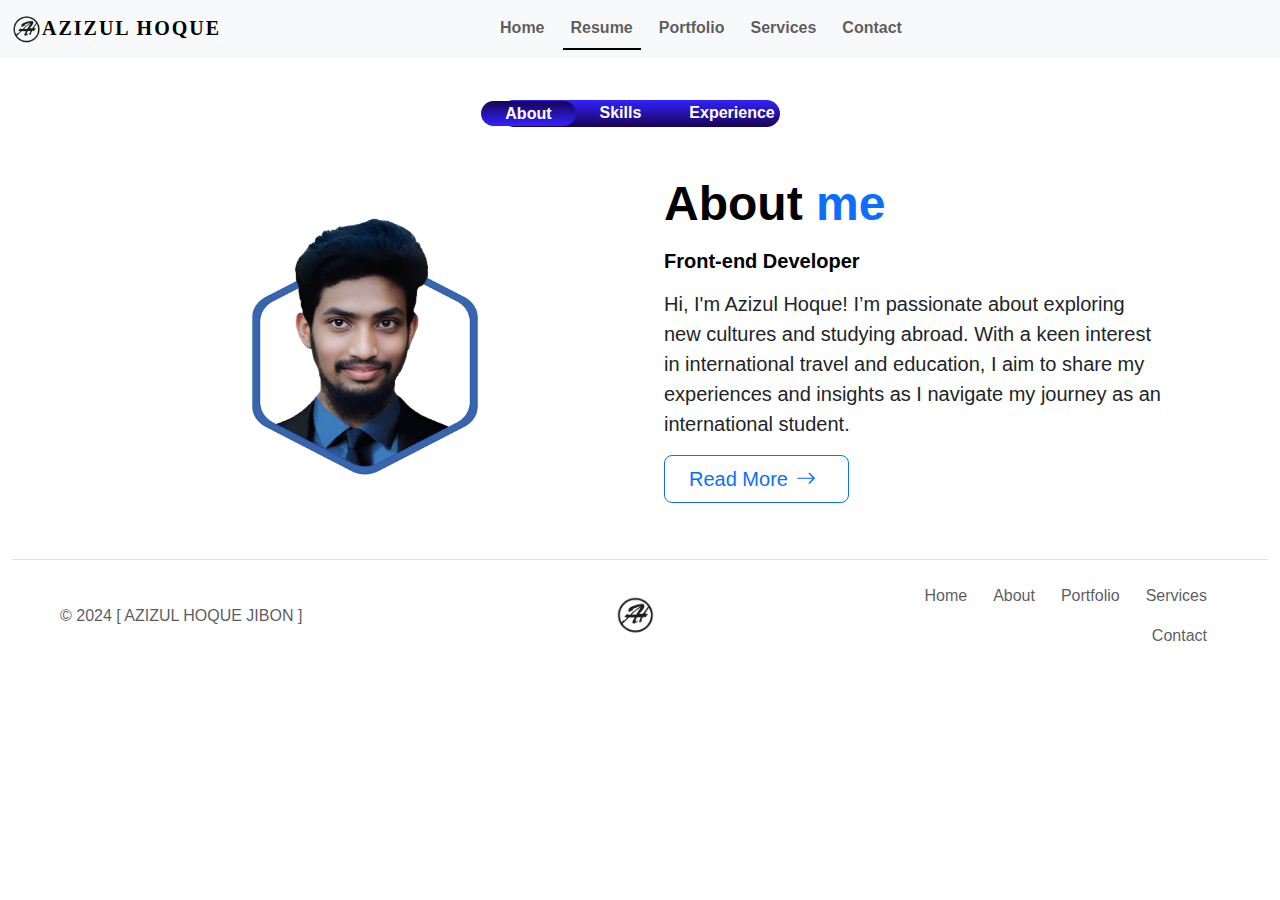
==== about.html @ 3feb4db6 "Add files via upload" ====
<!doctype html>
<html lang="en">
  <head>
    <meta charset="utf-8">
    <meta name="viewport" content="width=device-width, initial-scale=1">
    <title>azizulhoquejibon</title>
    <link rel="shortcut icon" href="assets/img/logo-w.png" type="image/x-icon">
    <link rel="stylesheet" href="assets/css/style.css">
    <link rel="stylesheet"href="https://cdnjs.cloudflare.com/ajax/libs/animate.css/4.1.1/animate.min.css">
    <link rel="preconnect" href="https://fonts.googleapis.com">
    <link rel="preconnect" href="https://fonts.gstatic.com" crossorigin>
    <link href="https://fonts.googleapis.com/css2?family=Lobster&display=swap" rel="stylesheet">

    <link rel="stylesheet" href="https://cdn.jsdelivr.net/npm/bootstrap-icons@1.3.0/font/bootstrap-icons.css">

    <link href="https://cdn.jsdelivr.net/npm/bootstrap@5.3.3/dist/css/bootstrap.min.css" rel="stylesheet" integrity="sha384-QWTKZyjpPEjISv5WaRU9OFeRpok6YctnYmDr5pNlyT2bRjXh0JMhjY6hW+ALEwIH" crossorigin="anonymous">
  </head>
  <body>
  <header class="container-fluid">
    <nav class="navbar navbar-expand-lg bg-body-tertiary fixed-top ">
        <div class="container-fluid">
          <a class="navbar-brand logo" href="index.html" ><img src="assets/img/logo.png" alt="" class="logo-img">AZIZUL HOQUE</a>
          <button class="navbar-toggler" type="button" data-bs-toggle="collapse" data-bs-target="#navbarSupportedContent" aria-controls="navbarSupportedContent" aria-expanded="false" aria-label="Toggle navigation">
            <span class="navbar-toggler-icon"></span>
          </button>
          <div class="collapse navbar-collapse" id="navbarSupportedContent">
            <ul class="navbar-nav me-auto mb-2 mb-lg-0 fw-bold ">
              <li class="nav-item NAV ">
                <a class="nav-link" aria-current="page" href="index.html">Home</a>
              </li>
              <li class="nav-item NAV active">
                <a class="nav-link" aria-current="page" href="about.html">Resume</a>
              </li>
              <li class="nav-item NAV">
                <a class="nav-link" aria-current="page" href="portfolio.html">Portfolio</a>
              </li>
              <li class="nav-item NAV">
                <a class="nav-link" aria-current="page" href="services.html">Services</a>
              </li>
              <li class="nav-item NAV">
                <a class="nav-link" aria-current="page" href="contact.html">Contact</a>
              </li>
            </ul>
          </div>
        </div>
      </nav>

  </header>
  <main>
    <header class="display-8 fw-bold text-body-emphasis lh-2 mb-3 ">
      <div class="d-flex justify-content-center nav_box text-white" >
        <div class="px-4 nav_boxs actives"><a class="nav-link " aria-current="page" href="about.html">About</a></div>
        <div class="px-4 nav_boxs"><a class="nav-link" aria-current="page" href="skills.html">Skills</a></div>
        <div class="px-4 nav_boxs"><a class="nav-link" aria-current="page" href="experience.html">Experience</a></div>
      </div>
    </header>
  

    <div class="container col-xxl-8 px-5 py-2">
      <div class="row flex-lg-row-reverse align-items-center g-5 py-4">
        <div class="col-lg-6">
          <h2 class="display-5 fw-bold text-body-emphasis lh-2 mb-3 animate__animated animate__backInDown animate__delay-1s">About <span class="text-primary">me </span></h2>
          <h5 class=" fw-bold text-body-emphasis lh-5 mb-3">Front-end Developer</h5>
          <p class="lead">Hi, I'm Azizul Hoque! I’m passionate about exploring new cultures and studying abroad. With a keen interest in international travel and education, I aim to share my experiences and insights as I navigate my journey as an international student.</p>
          <div class="d-grid gap-2 d-md-flex justify-content-md-start">
            <button type="button" onclick="document.location='contact.html'" class="btn btn-outline-primary btn-lg px-4 me-md-2">Read More<i class="bi bi-arrow-right px-2"></i></button>
          </div>
        </div>
        <div class="col-10 col-sm-8 col-lg-6">
          <img src="assets/img/myphoto.png" class="d-block mx-lg-auto img-fluid home-img " alt="Bootstrap Themes" width="300" height="300" loading="lazy">
        </div>
      </div>
    </div>
  </main>
    <footer>
        <div class="container-fluid">
            <footer class="d-flex flex-wrap justify-content-between align-items-center py-3 my-4 border-top px-5">
              <p class="col-md-4 mb-0 text-body-secondary">&copy; 2024 [ AZIZUL HOQUE JIBON ] </p>
          
              <a href="index.html" class="col-md-4 d-flex align-items-center justify-content-center mb-3 mb-md-0 me-md-auto link-body-emphasis text-decoration-none">
                <img class="bi me-2" width="40" height="40" src="assets/img/logo.png" alt="">
              </a>
          
              <ul class="nav col-md-4 justify-content-end">
                <li class="nav-item"><a href="index.html" class="nav-link px-2 text-body-secondary">Home</a></li>
                <li class="nav-item"><a href="about.html" class="nav-link px-2 text-body-secondary">About</a></li>
                <li class="nav-item"><a href="portfolio.html" class="nav-link px-2 text-body-secondary">Portfolio</a></li>
                <li class="nav-item"><a href="services.html" class="nav-link px-2 text-body-secondary">Services</a></li>
                <li class="nav-item"><a href="contact.html" class="nav-link px-2 text-body-secondary">Contact</a></li>
              </ul>
            </footer>
          </div>
    </footer>



    <script src="https://cdn.jsdelivr.net/npm/bootstrap@5.3.3/dist/js/bootstrap.bundle.min.js" integrity="sha384-YvpcrYf0tY3lHB60NNkmXc5s9fDVZLESaAA55NDzOxhy9GkcIdslK1eN7N6jIeHz" crossorigin="anonymous"></script>
  </body>
</html>
---- assets/css/style.css ----
*{
    margin: 0;
    padding: 0;
    box-sizing: border-box;
    font-family: 'Poppins',sans-serif;
}
.logo-img{
    width: 30px;
}
.logo{
    font-family: "Meddon", cursive;
    font-weight: 800;
    letter-spacing: 2px;
}
.home-img{
    animation: home-imgs 4s ease-in-out infinite;
}

@keyframes home-imgs{
    0%{
        transform: translateY(0);
    }
    50%{
        transform: translateY(-2.3rem);
    }
    100%{
        transform: translateY(0);
    }
}

.navbar-nav{
    margin-left: 250px;
}
.nav-item{
    margin: 0 5px ;
}
.NAV:hover{
    color: #000;
    border-bottom:2px solid black ;
}
.active{
    color: #000;
    border-bottom:2px solid black ;
}
.texta{
    position: relative;
    color: #4070F4;
}
main{
    margin-top: 100px;
}
.auto-types:before{
    content: "";
    position: absolute;
    top: 0;
    left: 0;
    height: 100%;
    width: 100%;
    background: #fff;
    border-left:5px solid #4070F4 ;
    animation: animat 5s steps(12) infinite;
}

@keyframes animat {
    40%,60%{
        left: 100%;
    }
    100%{
        left: 0%;
    }
}
.nav_box{
    /* background-color: #4070F4; */
    background: linear-gradient(#3122ff,#190353);
    padding: 1px;
    margin: 0 500px;
    border-radius: 20px;
}
.nav_boxs:hover{
    /* background-color: #fff; */
    background: linear-gradient(#190353,#3122ff);
    padding: 0.5px;
    border-radius: 20px;
}
.actives{
    /* background-color: #fff; */
    background: linear-gradient(#190353,#3122ff);
    padding: 0.5px;
    border-radius: 20px;
}
.icon a{
    font-size: 200;
    color: #000;
}

.icon a:hover{
    color: #4070F4;
    scale: 1.5;
}

/* services */
.cards{
    transition: .5s ease-in-out;
}

.cards:hover{
    transform: scale(1.05);
    border: 2px solid #4070F4;
}
/* blog */
.blog-container{
    display: grid;
    grid-template-columns: repeat(3,1fr);
    align-items: center;
    gap: 2.5rem;
}

.blog-box-one{
    position: relative;
    border-radius: 2rem;
    overflow: hidden;
    display: flex;
}
.blog-box-one img{
    width: 100%;
    transition: .5s ease;
}
.blog-box-one:hover img{
   transform: scale(1.1);
}

.blog-box-one .blog-layer{
    position: absolute;
    bottom: 0;
    left: 0;
    width: 100%;
    height: 100%;
    background: linear-gradient(rgb(0,0,0,.1) ,#4070F4);
    display: flex;
    justify-content: center;
    align-items: center;
    flex-direction: column;
    text-align: center;
    padding: 2px 10px;
    transform: translateY(100%);
    transition: .5s ease;
}

.blog-box-one:hover .blog-layer{
    transform: translateY(0%);
}
/* experience */
.ex_boxs{
    transition: 5s ease ;
}
.ex_box:hover{
    transform: scale(1.05);
}

/* custom scrollbar */
::-webkit-scrollbar{
    width: 5px;
}
::-webkit-scrollbar-track{
    background-color: #d1e5ff;
}
::-webkit-scrollbar-thumb{
    background: linear-gradient(#642bff,#ff22e6);
    border-radius: 30px;
}

@media screen and (max-width: 992px) {
    .blog-container{
        grid-template-columns: repeat(2,1fr);
    }
    .nav_box{
        margin: 0 300px;
    }
}




@media screen and (max-width: 767px) {
    .blog-container{
        grid-template-columns: repeat(1,1fr);
    }
    .nav_box{
        margin: 0 200px;
    }
}


@media screen and (max-width: 576px ) {
    .nav_box{
        margin: 0 10px;
    }
}
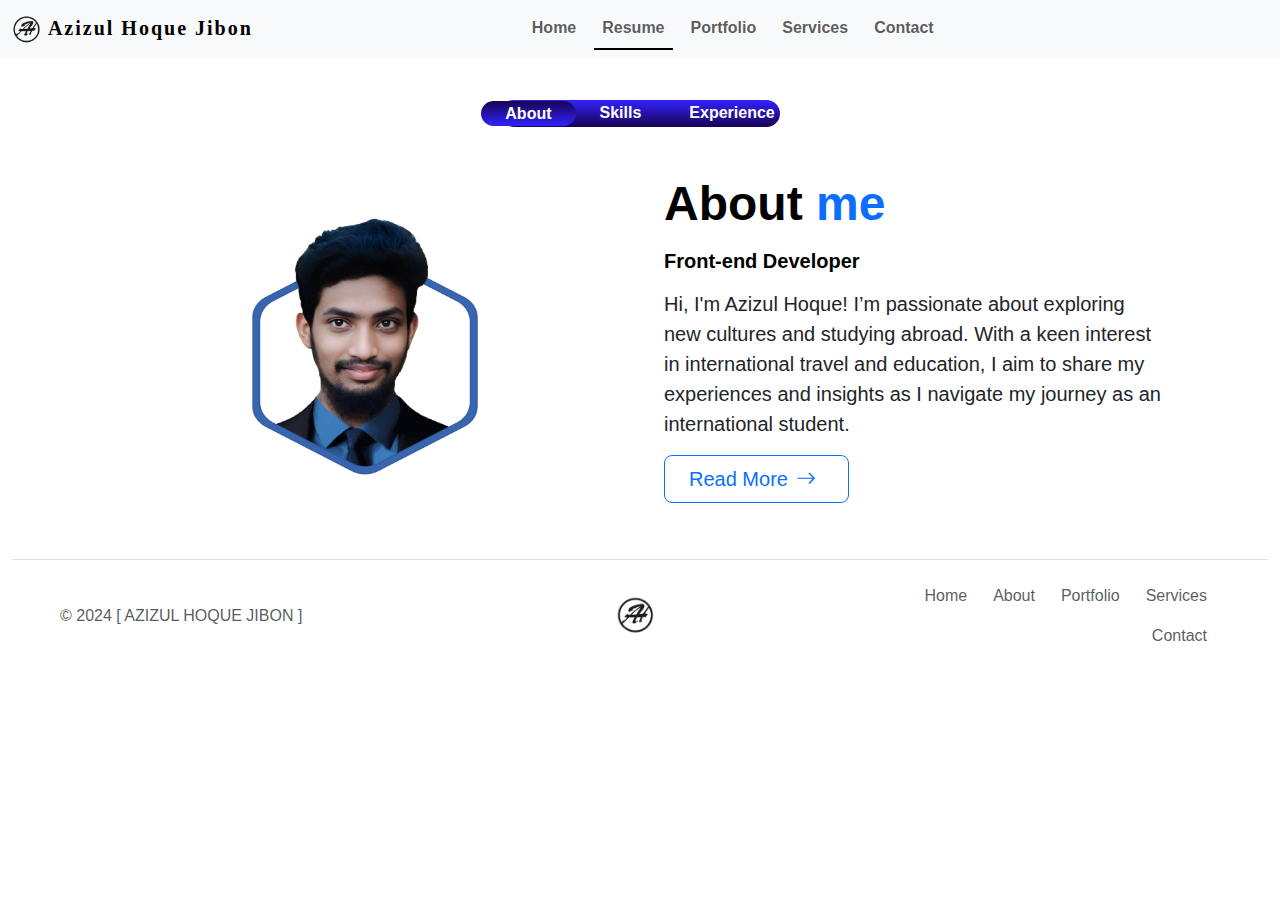
==== commit 35013aaf: "Add files via upload" ====
--- a/about.html
+++ b/about.html
@@ -16,10 +16,21 @@
     <link href="https://cdn.jsdelivr.net/npm/bootstrap@5.3.3/dist/css/bootstrap.min.css" rel="stylesheet" integrity="sha384-QWTKZyjpPEjISv5WaRU9OFeRpok6YctnYmDr5pNlyT2bRjXh0JMhjY6hW+ALEwIH" crossorigin="anonymous">
   </head>
   <body>
+
+    <section id="preloader">
+      <div class="container con_ring" >
+        <div class="ring"></div>
+        <div class="ring"></div>
+        <div class="ring"></div>
+        <img src="assets/img/logo.png" alt="" class="loading">
+      </div>
+    </section>
+      
+
   <header class="container-fluid">
     <nav class="navbar navbar-expand-lg bg-body-tertiary fixed-top ">
         <div class="container-fluid">
-          <a class="navbar-brand logo" href="index.html" ><img src="assets/img/logo.png" alt="" class="logo-img">AZIZUL HOQUE</a>
+          <a class="navbar-brand logo" href="index.html" ><img src="assets/img/logo.png" alt="" class="logo-img"> Azizul Hoque Jibon</a>
           <button class="navbar-toggler" type="button" data-bs-toggle="collapse" data-bs-target="#navbarSupportedContent" aria-controls="navbarSupportedContent" aria-expanded="false" aria-label="Toggle navigation">
             <span class="navbar-toggler-icon"></span>
           </button>
@@ -93,7 +104,7 @@
     </footer>
 
 
-
+    <script src="assets/js/main.js"></script>
     <script src="https://cdn.jsdelivr.net/npm/bootstrap@5.3.3/dist/js/bootstrap.bundle.min.js" integrity="sha384-YvpcrYf0tY3lHB60NNkmXc5s9fDVZLESaAA55NDzOxhy9GkcIdslK1eN7N6jIeHz" crossorigin="anonymous"></script>
   </body>
 </html>--- a/assets/css/style.css
+++ b/assets/css/style.css
@@ -1,3 +1,64 @@
+.con_ring{
+    display: flex;
+    justify-content: center;
+    align-items: center;
+    position: relative;
+}
+
+.ring{
+    position: absolute;
+    width: 200px;
+    height: 200px;
+    border: 0px solid rgba(133, 127, 127, 0.884);
+    border-radius: 50%;
+}
+.ring:nth-child(1){
+    border-bottom-width: 8px ;
+    border-color: #f511d6;
+    animation: rotate 2s linear infinite;
+}
+.ring:nth-child(2){
+    border-right-width: 8px ;
+    border-color: #3122ff;
+    animation: rotate2 2s linear infinite;
+}
+.ring:nth-child(3){
+    border-top-width: 8px ;
+    border-color: #0ef80e;
+    animation: rotate3 2s linear infinite;
+}
+@keyframes rotate{
+    0%{
+        transform: rotateX(35deg) rotateY(-45deg) rotateZ(0deg);
+    }
+    100%{
+        transform: rotateX(35deg) rotateY(-45deg) rotateZ(360deg);
+    }
+}
+@keyframes rotate2{
+    0%{
+        transform: rotateX(50deg) rotateY(10deg) rotateZ(0deg);
+    }
+    100%{
+        transform: rotateX(50deg) rotateY(10deg) rotateZ(360deg);
+    }
+}
+@keyframes rotate3{
+    0%{
+        transform: rotateX(35deg) rotateY(55deg) rotateZ(0deg);
+    }
+    100%{
+        transform: rotateX(35deg) rotateY(55deg) rotateZ(360deg);
+    }
+}
+.loading{
+    width: 100px;
+    height: 100px;
+}
+
+
+
+
 
 *{
     margin: 0;
@@ -5,6 +66,9 @@
     box-sizing: border-box;
     font-family: 'Poppins',sans-serif;
 }
+body{
+    background-color: #fff;
+}
 .logo-img{
     width: 30px;
 }
@@ -44,31 +108,11 @@
     border-bottom:2px solid black ;
 }
 .texta{
-    position: relative;
     color: #4070F4;
+    font-family: "Lobster", sans-serif;
 }
 main{
     margin-top: 100px;
-}
-.auto-types:before{
-    content: "";
-    position: absolute;
-    top: 0;
-    left: 0;
-    height: 100%;
-    width: 100%;
-    background: #fff;
-    border-left:5px solid #4070F4 ;
-    animation: animat 5s steps(12) infinite;
-}
-
-@keyframes animat {
-    40%,60%{
-        left: 100%;
-    }
-    100%{
-        left: 0%;
-    }
 }
 .nav_box{
     /* background-color: #4070F4; */
@@ -118,7 +162,7 @@
 
 .blog-box-one{
     position: relative;
-    border-radius: 2rem;
+    border-radius: 1rem;
     overflow: hidden;
     display: flex;
 }
@@ -136,7 +180,8 @@
     left: 0;
     width: 100%;
     height: 100%;
-    background: linear-gradient(rgb(0,0,0,.1) ,#4070F4);
+    /* background: linear-gradient(rgb(0,0,0,.1) ,#4070F4); */
+    background: linear-gradient(#642bffb6,#ff22e59f);
     display: flex;
     justify-content: center;
     align-items: center;
@@ -155,7 +200,7 @@
     transition: 5s ease ;
 }
 .ex_box:hover{
-    transform: scale(1.05);
+    transform: scale(1.1);
 }
 
 /* custom scrollbar */
@@ -191,7 +236,6 @@
     }
 }
 
-
 @media screen and (max-width: 576px ) {
     .nav_box{
         margin: 0 10px;
@@ -199,6 +243,14 @@
 }
 
 
-
-
-
+#preloader{
+    top: 0;
+    background-color: #fff;
+    padding: 200px 0;
+    height: 100vh;
+    width: 100%;
+    position: fixed;
+    z-index: 100;
+}
+
+
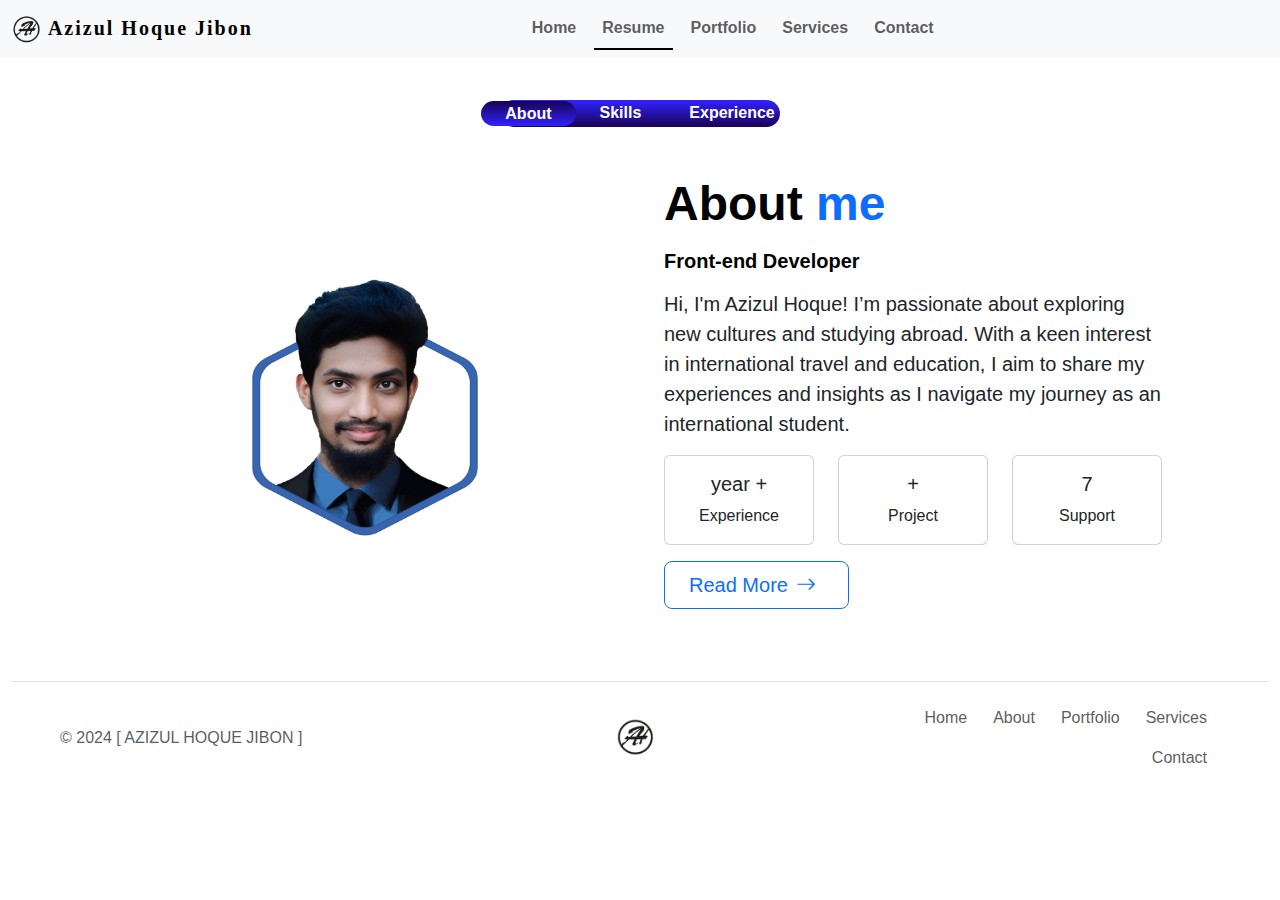
==== commit c90ef952: "Add files via upload" ====
--- a/about.html
+++ b/about.html
@@ -14,7 +14,8 @@
     <link rel="stylesheet" href="https://cdn.jsdelivr.net/npm/bootstrap-icons@1.3.0/font/bootstrap-icons.css">
 
     <link href="https://cdn.jsdelivr.net/npm/bootstrap@5.3.3/dist/css/bootstrap.min.css" rel="stylesheet" integrity="sha384-QWTKZyjpPEjISv5WaRU9OFeRpok6YctnYmDr5pNlyT2bRjXh0JMhjY6hW+ALEwIH" crossorigin="anonymous">
-  </head>
+
+   </head>
   <body>
 
     <section id="preloader">
@@ -73,7 +74,35 @@
           <h2 class="display-5 fw-bold text-body-emphasis lh-2 mb-3 animate__animated animate__backInDown animate__delay-1s">About <span class="text-primary">me </span></h2>
           <h5 class=" fw-bold text-body-emphasis lh-5 mb-3">Front-end Developer</h5>
           <p class="lead">Hi, I'm Azizul Hoque! I’m passionate about exploring new cultures and studying abroad. With a keen interest in international travel and education, I aim to share my experiences and insights as I navigate my journey as an international student.</p>
-          <div class="d-grid gap-2 d-md-flex justify-content-md-start">
+          
+          <div class="row">
+            <div class="col-sm-4 mb-3 mb-sm-0">
+              <div class="card">
+                <div class="card-body text-center">
+                  <h5 class="card-title"><span id="num1"></span> year +</h5>
+                  <p class="card-text">Experience</p>
+                </div>
+              </div>
+            </div>
+            <div class="col-sm-4">
+              <div class="card">
+                <div class="card-body text-center">
+                  <h5 class="card-title"><span id="num2"></span> +</h5>
+                  <p class="card-text">Project</p>
+                </div>
+              </div>
+            </div>
+            <div class="col-sm-4">
+              <div class="card">
+                <div class="card-body text-center">
+                  <h5 class="card-title"><span id="num3"></span></h5>
+                  <p class="card-text">Support</p>
+                </div>
+              </div>
+            </div>
+          </div>
+
+          <div class="d-grid gap-2 d-md-flex justify-content-md-start py-3">
             <button type="button" onclick="document.location='contact.html'" class="btn btn-outline-primary btn-lg px-4 me-md-2">Read More<i class="bi bi-arrow-right px-2"></i></button>
           </div>
         </div>
@@ -106,5 +135,33 @@
 
     <script src="assets/js/main.js"></script>
     <script src="https://cdn.jsdelivr.net/npm/bootstrap@5.3.3/dist/js/bootstrap.bundle.min.js" integrity="sha384-YvpcrYf0tY3lHB60NNkmXc5s9fDVZLESaAA55NDzOxhy9GkcIdslK1eN7N6jIeHz" crossorigin="anonymous"></script>
+    <script>
+      //about number
+// window.onscroll =function () {}
+
+
+
+  const animateCounter = (id, start, end, interval) => {
+      let count = start;
+
+      const updateCounter = () => {
+        count++;
+        document.getElementById(id).textContent = count;
+
+        if (count >= end) {
+          clearInterval(counterInterval); // Stop the interval when the target is reached
+        }
+      };
+
+      const counterInterval = setInterval(updateCounter, interval);
+    };
+
+    // Start counters for each element
+    animateCounter("num1", 0, 2, 1000); // From 0 to 20, updating every 100ms
+    animateCounter("num2", 0, 3, 1000); // From 0 to 200, updating every 50ms
+    animateCounter("num3", 0, 24, 100); // From 0 to 300, updating every 25ms
+
+    </script>
+
   </body>
-</html>+</html>
